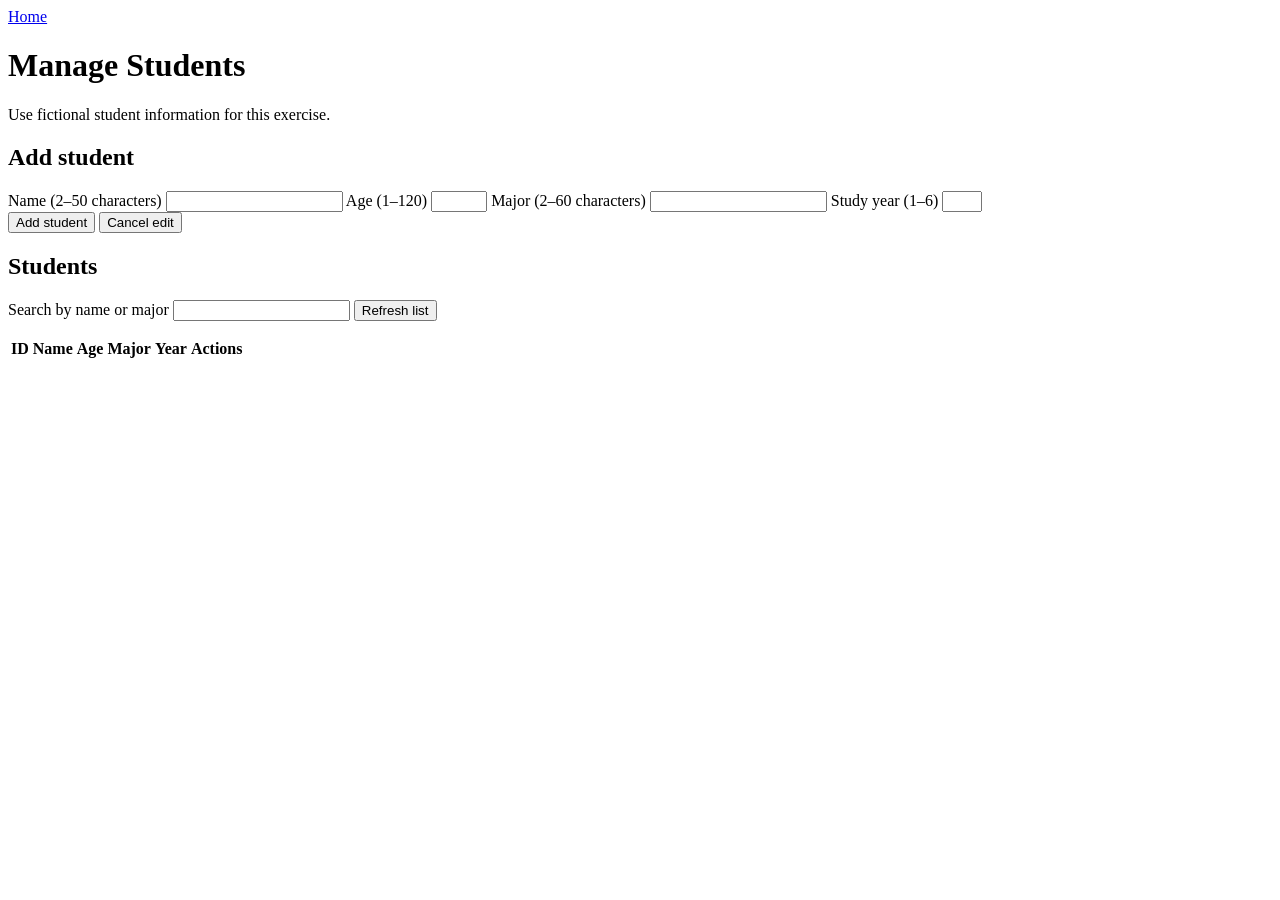
==== crud.html @ 44e909fc "feat: add accessible student form and table" ====
<!doctype html>
<html lang="en">
<head>
  <meta charset="UTF-8">
  <meta name="viewport" content="width=device-width, initial-scale=1">
  <title>Manage Students</title>
  <link rel="stylesheet" href="style.css">
  <script src="config.js" defer></script>
  <script src="app.js" defer></script>
</head>
<body>
  <main>
    <a href="index.html">Home</a>
    <h1>Manage Students</h1>
    <p>Use fictional student information for this exercise.</p>
    <h2 id="form-title">Add student</h2>
    <form id="student-form" novalidate>
      <label for="name">Name (2–50 characters)</label>
      <input id="name" name="name" required minlength="2" maxlength="50">
      <label for="age">Age (1–120)</label>
      <input id="age" name="age" type="number" required min="1" max="120" step="1">
      <label for="major">Major (2–60 characters)</label>
      <input id="major" name="major" required minlength="2" maxlength="60">
      <label for="year">Study year (1–6)</label>
      <input id="year" name="year" type="number" required min="1" max="6" step="1">
      <div class="actions">
        <button id="save" type="submit">Add student</button>
        <button id="cancel" type="button">Cancel edit</button>
      </div>
    </form>
    <p id="message" role="status" aria-live="polite"></p>
    <section aria-labelledby="list-title">
      <h2 id="list-title">Students</h2>
      <label for="search">Search by name or major</label>
      <input id="search" type="search">
      <button id="refresh" type="button">Refresh list</button>
      <p id="count"></p>
      <div class="table-wrap">
        <table>
          <thead><tr><th>ID</th><th>Name</th><th>Age</th><th>Major</th><th>Year</th><th>Actions</th></tr></thead>
          <tbody id="student-list"></tbody>
        </table>
      </div>
    </section>
  </main>
</body>
</html>
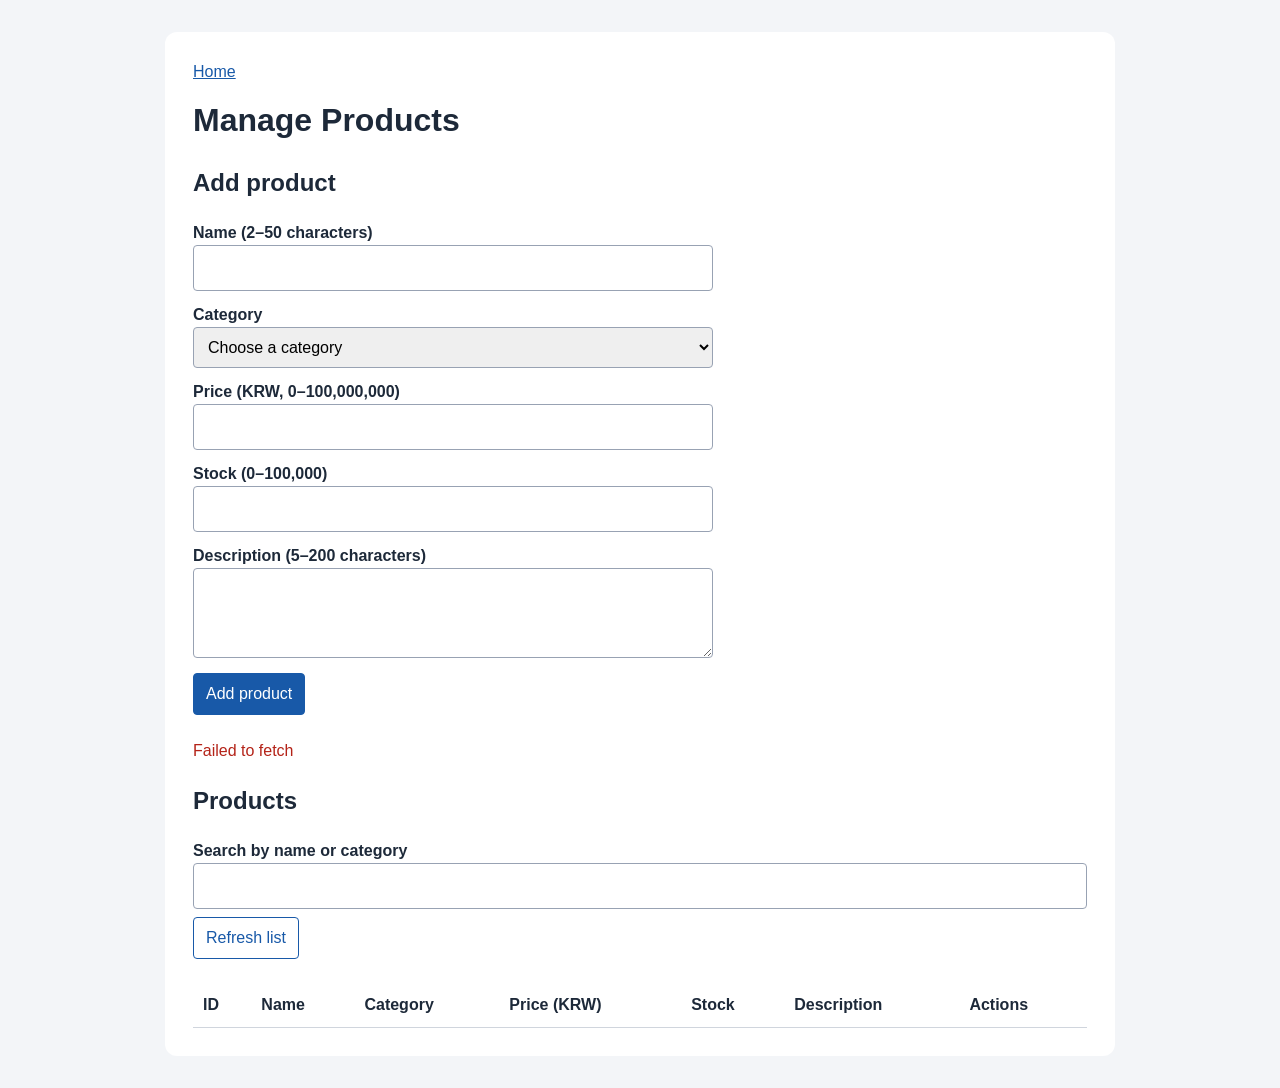
==== commit c30fdec6: "feat: implement product inventory CRUD with inline JavaScript" ====
--- a/crud.html
+++ b/crud.html
@@ -3,45 +3,301 @@
 <head>
   <meta charset="UTF-8">
   <meta name="viewport" content="width=device-width, initial-scale=1">
-  <title>Manage Students</title>
+  <title>Manage Products</title>
   <link rel="stylesheet" href="style.css">
-  <script src="config.js" defer></script>
-  <script src="app.js" defer></script>
 </head>
 <body>
   <main>
     <a href="index.html">Home</a>
-    <h1>Manage Students</h1>
-    <p>Use fictional student information for this exercise.</p>
-    <h2 id="form-title">Add student</h2>
-    <form id="student-form" novalidate>
+    <h1>Manage Products</h1>
+    <h2 id="form-title">Add product</h2>
+    <form id="product-form" novalidate>
       <label for="name">Name (2–50 characters)</label>
-      <input id="name" name="name" required minlength="2" maxlength="50">
-      <label for="age">Age (1–120)</label>
-      <input id="age" name="age" type="number" required min="1" max="120" step="1">
-      <label for="major">Major (2–60 characters)</label>
-      <input id="major" name="major" required minlength="2" maxlength="60">
-      <label for="year">Study year (1–6)</label>
-      <input id="year" name="year" type="number" required min="1" max="6" step="1">
+      <input id="name" required minlength="2" maxlength="50">
+      <label for="category">Category</label>
+      <select id="category" required>
+        <option value="">Choose a category</option>
+        <option value="Stationery">Stationery</option>
+        <option value="Electronics">Electronics</option>
+        <option value="Home">Home</option>
+      </select>
+      <label for="price">Price (KRW, 0–100,000,000)</label>
+      <input id="price" type="number" required min="0" max="100000000" step="1">
+      <label for="stock">Stock (0–100,000)</label>
+      <input id="stock" type="number" required min="0" max="100000" step="1">
+      <label for="description">Description (5–200 characters)</label>
+      <textarea id="description" required minlength="5" maxlength="200"></textarea>
       <div class="actions">
-        <button id="save" type="submit">Add student</button>
-        <button id="cancel" type="button">Cancel edit</button>
+        <button id="save" type="submit">Add product</button>
+        <button id="cancel" type="button" hidden>Cancel edit</button>
       </div>
     </form>
     <p id="message" role="status" aria-live="polite"></p>
     <section aria-labelledby="list-title">
-      <h2 id="list-title">Students</h2>
-      <label for="search">Search by name or major</label>
+      <h2 id="list-title">Products</h2>
+      <label for="search">Search by name or category</label>
       <input id="search" type="search">
       <button id="refresh" type="button">Refresh list</button>
       <p id="count"></p>
       <div class="table-wrap">
         <table>
-          <thead><tr><th>ID</th><th>Name</th><th>Age</th><th>Major</th><th>Year</th><th>Actions</th></tr></thead>
-          <tbody id="student-list"></tbody>
+          <thead><tr><th>ID</th><th>Name</th><th>Category</th><th>Price (KRW)</th><th>Stock</th><th>Description</th><th>Actions</th></tr></thead>
+          <tbody id="product-list"></tbody>
         </table>
       </div>
     </section>
   </main>
+  <script>
+    const API_URL = "https://6adea6f34e88f1bba4a53b44.mockapi.io/students";
+
+    let products = [];
+    let editingId = null;
+    let busy = false;
+    const form = document.getElementById("product-form");
+    const message = document.getElementById("message");
+    const list = document.getElementById("product-list");
+    const nameInput = document.getElementById("name");
+    const categoryInput = document.getElementById("category");
+    const priceInput = document.getElementById("price");
+    const stockInput = document.getElementById("stock");
+    const descriptionInput = document.getElementById("description");
+    const searchInput = document.getElementById("search");
+
+    function showMessage(text, isError = false) {
+      message.textContent = text;
+      if (isError) {
+        message.className = "error";
+      } else {
+        message.className = "";
+      }
+    }
+
+    function setBusy(value) {
+      busy = value;
+      document.querySelectorAll("button").forEach(function (button) {
+        button.disabled = value;
+      });
+    }
+
+    async function loadProducts() {
+      const response = await fetch(API_URL);
+      if (!response.ok) {
+        throw new Error("Request failed (HTTP " + response.status + ").");
+      }
+      products = await response.json();
+      renderProducts();
+    }
+
+    function renderProducts() {
+      list.innerHTML = "";
+      const keyword = searchInput.value.trim().toLowerCase();
+      const visibleProducts = products.filter(function (product) {
+        return (product.name + " " + product.category).toLowerCase().includes(keyword);
+      });
+      visibleProducts.forEach(function (product) {
+        const row = document.createElement("tr");
+        const values = [product.id, product.name, product.category, product.price, product.stock, product.description];
+        values.forEach(function (value) {
+          const cell = document.createElement("td");
+          if (value === undefined || value === null) {
+            cell.textContent = "—";
+          } else {
+            cell.textContent = value;
+          }
+          row.appendChild(cell);
+        });
+        const actions = document.createElement("td");
+        const editButton = document.createElement("button");
+        editButton.textContent = "Edit";
+        editButton.disabled = busy;
+        editButton.addEventListener("click", function () {
+          editProduct(product.id);
+        });
+        const deleteButton = document.createElement("button");
+        deleteButton.textContent = "Delete";
+        deleteButton.disabled = busy;
+        deleteButton.addEventListener("click", function () {
+          deleteProduct(product.id);
+        });
+        actions.appendChild(editButton);
+        actions.appendChild(deleteButton);
+        row.appendChild(actions);
+        list.appendChild(row);
+      });
+      if (visibleProducts.length === 0) {
+        const row = document.createElement("tr");
+        const cell = document.createElement("td");
+        cell.colSpan = 7;
+        cell.textContent = "No products found.";
+        row.appendChild(cell);
+        list.appendChild(row);
+      }
+      document.querySelector("#count").textContent = visibleProducts.length + " of " + products.length + " products";
+    }
+
+    function resetForm() {
+      editingId = null;
+      form.reset();
+      document.querySelector("#form-title").textContent = "Add product";
+      document.querySelector("#save").textContent = "Add product";
+      document.querySelector("#cancel").hidden = true;
+    }
+
+    function readForm() {
+      const product = {
+        name: nameInput.value.trim(),
+        category: categoryInput.value,
+        price: Number(priceInput.value),
+        stock: Number(stockInput.value),
+        description: descriptionInput.value.trim()
+      };
+      if (product.name.length < 2 || product.name.length > 50) {
+        showMessage("Name must contain 2–50 characters.", true);
+        return null;
+      }
+      if (product.category === "") {
+        showMessage("Choose a category.", true);
+        return null;
+      }
+      if (priceInput.value === "" || !Number.isInteger(product.price) || product.price < 0 || product.price > 100000000) {
+        showMessage("Price must be a whole number between 0 and 100,000,000.", true);
+        return null;
+      }
+      if (stockInput.value === "" || !Number.isInteger(product.stock) || product.stock < 0 || product.stock > 100000) {
+        showMessage("Stock must be a whole number between 0 and 100,000.", true);
+        return null;
+      }
+      if (product.description.length < 5 || product.description.length > 200) {
+        showMessage("Description must contain 5–200 characters.", true);
+        return null;
+      }
+      return product;
+    }
+
+    form.addEventListener("submit", async function (event) {
+      event.preventDefault();
+      if (busy) {
+        return;
+      }
+      const product = readForm();
+      if (product === null) {
+        return;
+      }
+
+      let url = API_URL;
+      let method = "POST";
+      if (editingId !== null) {
+        url = API_URL + "/" + encodeURIComponent(editingId);
+        method = "PATCH";
+      }
+      let saved = false;
+      setBusy(true);
+      showMessage("Saving...");
+      try {
+        const response = await fetch(url, {
+          method: method,
+          headers: { "Content-Type": "application/json" },
+          body: JSON.stringify(product)
+        });
+        if (!response.ok) {
+          throw new Error("Request failed (HTTP " + response.status + ").");
+        }
+        saved = true;
+        resetForm();
+        await loadProducts();
+        showMessage("Product saved.");
+      } catch (error) {
+        if (saved) {
+          showMessage("Saved, but list refresh failed. Use Refresh list. " + error.message, true);
+        } else {
+          showMessage(error.message, true);
+        }
+      } finally {
+        setBusy(false);
+      }
+    });
+
+    async function editProduct(id) {
+      if (busy) {
+        return;
+      }
+      setBusy(true);
+      showMessage("Loading product...");
+      try {
+        const response = await fetch(API_URL + "/" + encodeURIComponent(id));
+        if (!response.ok) {
+          throw new Error("Request failed (HTTP " + response.status + ").");
+        }
+        const product = await response.json();
+        editingId = product.id;
+        nameInput.value = product.name;
+        categoryInput.value = product.category;
+        priceInput.value = product.price;
+        stockInput.value = product.stock;
+        descriptionInput.value = product.description;
+        document.querySelector("#form-title").textContent = "Edit product " + product.id;
+        document.querySelector("#save").textContent = "Save changes";
+        document.querySelector("#cancel").hidden = false;
+        nameInput.focus();
+        showMessage("Product ready to edit.");
+      } catch (error) {
+        showMessage(error.message, true);
+      } finally {
+        setBusy(false);
+      }
+    }
+
+    async function deleteProduct(id) {
+      if (busy) {
+        return;
+      }
+      if (!confirm("Delete this product?")) {
+        return;
+      }
+      setBusy(true);
+      let deleted = false;
+      try {
+        const response = await fetch(API_URL + "/" + encodeURIComponent(id), { method: "DELETE" });
+        if (!response.ok) {
+          throw new Error("Request failed (HTTP " + response.status + ").");
+        }
+        deleted = true;
+        if (editingId === id) {
+          resetForm();
+        }
+        await loadProducts();
+        showMessage("Product deleted.");
+      } catch (error) {
+        if (deleted) {
+          showMessage("Deleted, but list refresh failed. Use Refresh list. " + error.message, true);
+        } else {
+          showMessage(error.message, true);
+        }
+      } finally {
+        setBusy(false);
+      }
+    }
+
+    async function refreshProducts() {
+      if (busy) {
+        return;
+      }
+      setBusy(true);
+      showMessage("Loading products...");
+      try {
+        await loadProducts();
+        showMessage("Product list loaded.");
+      } catch (error) {
+        showMessage(error.message, true);
+      } finally {
+        setBusy(false);
+      }
+    }
+
+    document.querySelector("#cancel").addEventListener("click", resetForm);
+    document.querySelector("#refresh").addEventListener("click", refreshProducts);
+    searchInput.addEventListener("input", renderProducts);
+    refreshProducts();
+  </script>
 </body>
 </html>
--- a/style.css
+++ b/style.css
@@ -0,0 +1,18 @@
+* { box-sizing: border-box; }
+body { margin: 0; background: #f3f5f8; color: #1d2939; font-family: Arial, sans-serif; line-height: 1.5; }
+main { max-width: 950px; margin: 32px auto; padding: 28px; background: white; border-radius: 12px; }
+h1 { margin-top: 12px; }
+a { color: #1859a8; }
+form { max-width: 520px; }
+label { display: block; margin-top: 12px; font-weight: bold; }
+input, select, textarea { width: 100%; padding: 10px; border: 1px solid #98a2b3; border-radius: 4px; font: inherit; }
+button { margin: 8px 6px 8px 0; padding: 8px 12px; border: 1px solid #1859a8; border-radius: 4px; background: white; color: #1859a8; cursor: pointer; font: inherit; }
+button[type="submit"] { background: #1859a8; color: white; }
+button:disabled { opacity: .5; cursor: wait; }
+.error { color: #b42318; }
+.table-wrap { overflow-x: auto; }
+table { width: 100%; border-collapse: collapse; text-align: left; }
+th, td { padding: 10px; border-bottom: 1px solid #d0d5dd; }
+@media (max-width: 600px) { main { margin: 0; padding: 18px; border-radius: 0; } }
+
+textarea { min-height: 90px; resize: vertical; }
